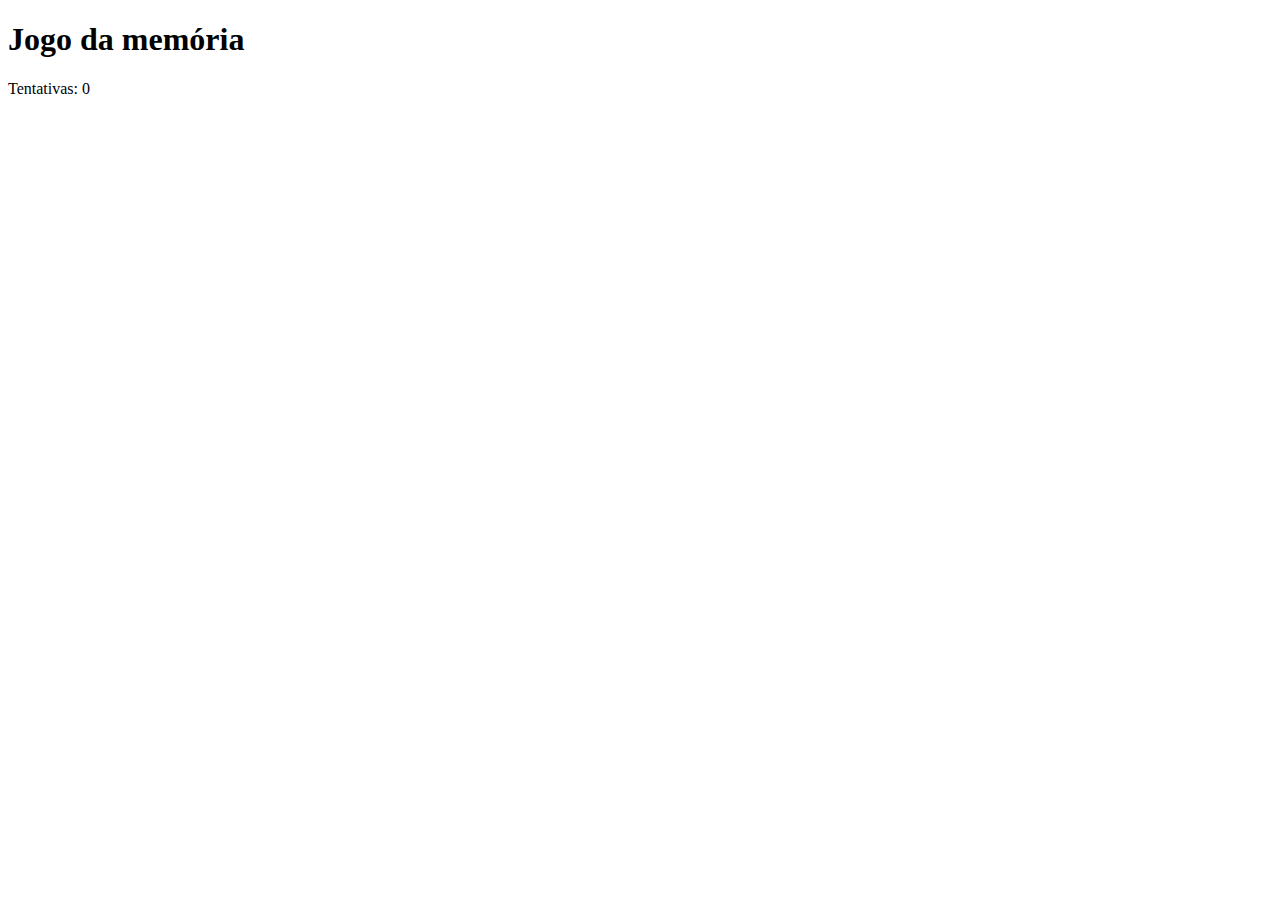
==== 10_jogo_da_memoria/index.html @ 64268837 "html do projeto" ====
<!DOCTYPE html>
<html lang="pt-br">
<head>
    <meta charset="UTF-8">
    <meta name="viewport" content="width=device-width, initial-scale=1.0">
    <title>Jogo da memória</title>
    <link rel="stylesheet" href="style.css">
    <script src="script.js" defer></script>
</head>
<body>
    <h1>Jogo da memória</h1>
    <div class="congratulation-container"></div>
    <div class="container"></div>
    <div class="attempts-container">
        <p class="attempts">Tentativas: 0</p>
    </div>
</body>
</html>
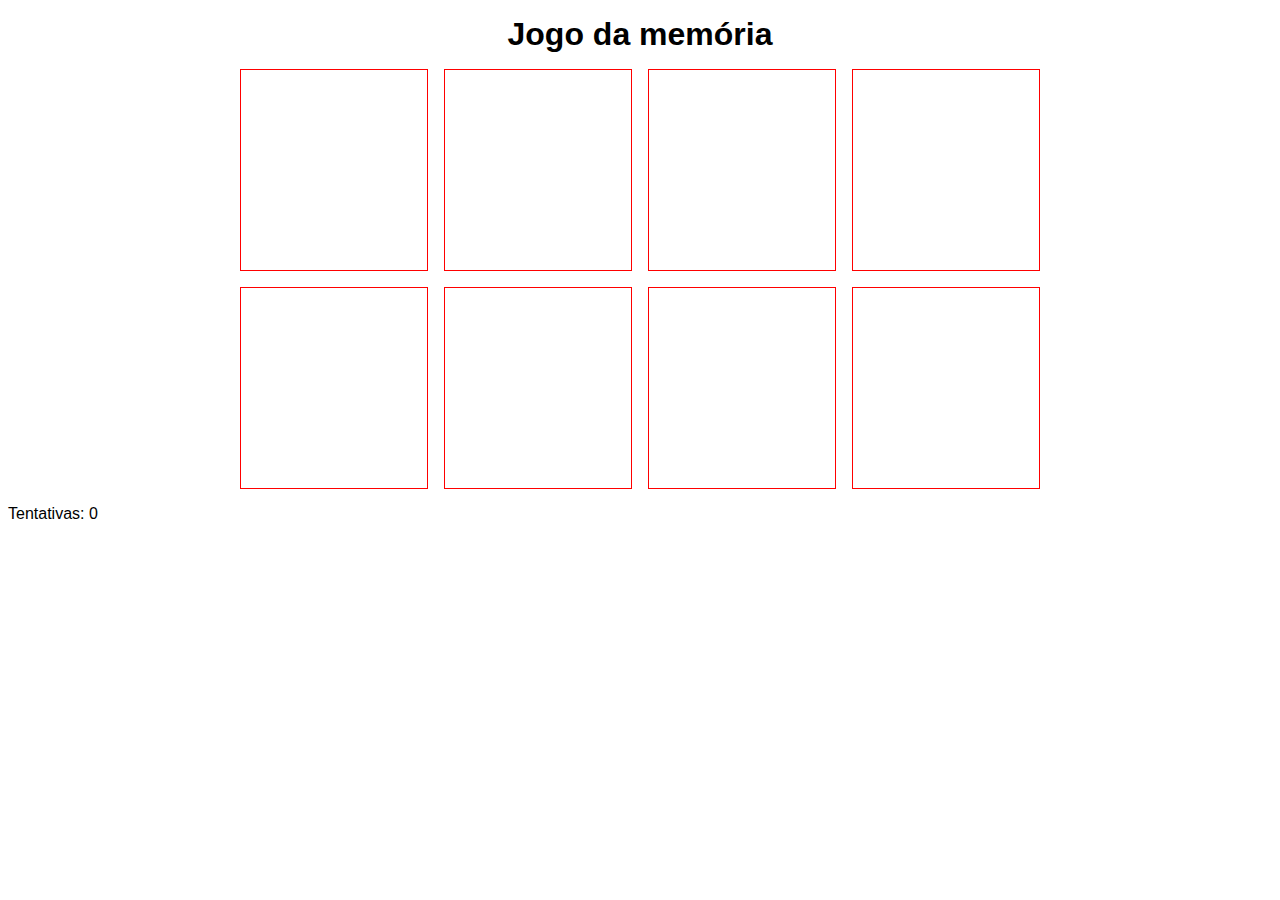
==== commit 10bbecfb: "?" ====
--- a/10_jogo_da_memoria/index.html
+++ b/10_jogo_da_memoria/index.html
@@ -10,7 +10,19 @@
 <body>
     <h1>Jogo da memória</h1>
     <div class="congratulation-container"></div>
-    <div class="container"></div>
+    <div class="container">
+        <div class="card">
+            <div class="front"></div>
+            <div class="back"></div>
+        </div>
+        <div class="card"></div>
+        <div class="card"></div>
+        <div class="card"></div>
+        <div class="card"></div>
+        <div class="card"></div>
+        <div class="card"></div>
+        <div class="card"></div>
+    </div>
     <div class="attempts-container">
         <p class="attempts">Tentativas: 0</p>
     </div>
--- a/10_jogo_da_memoria/style.css
+++ b/10_jogo_da_memoria/style.css
@@ -0,0 +1,27 @@
+* {
+    font-family: Helvetica, sans-serif;
+}
+
+h1{
+    text-align: center;
+    margin: 1rem 0;
+}
+
+.container {
+    display: grid;
+    grid-template-columns: repeat(4, 1fr);
+    grid-gap: 1rem;
+    max-width: 800px;
+    margin: 0 auto;
+}
+
+.card {
+    position: relative;
+    height: 200px;
+    border: 1px solid red;
+}
+
+.card .front,
+.card .back {
+    
+}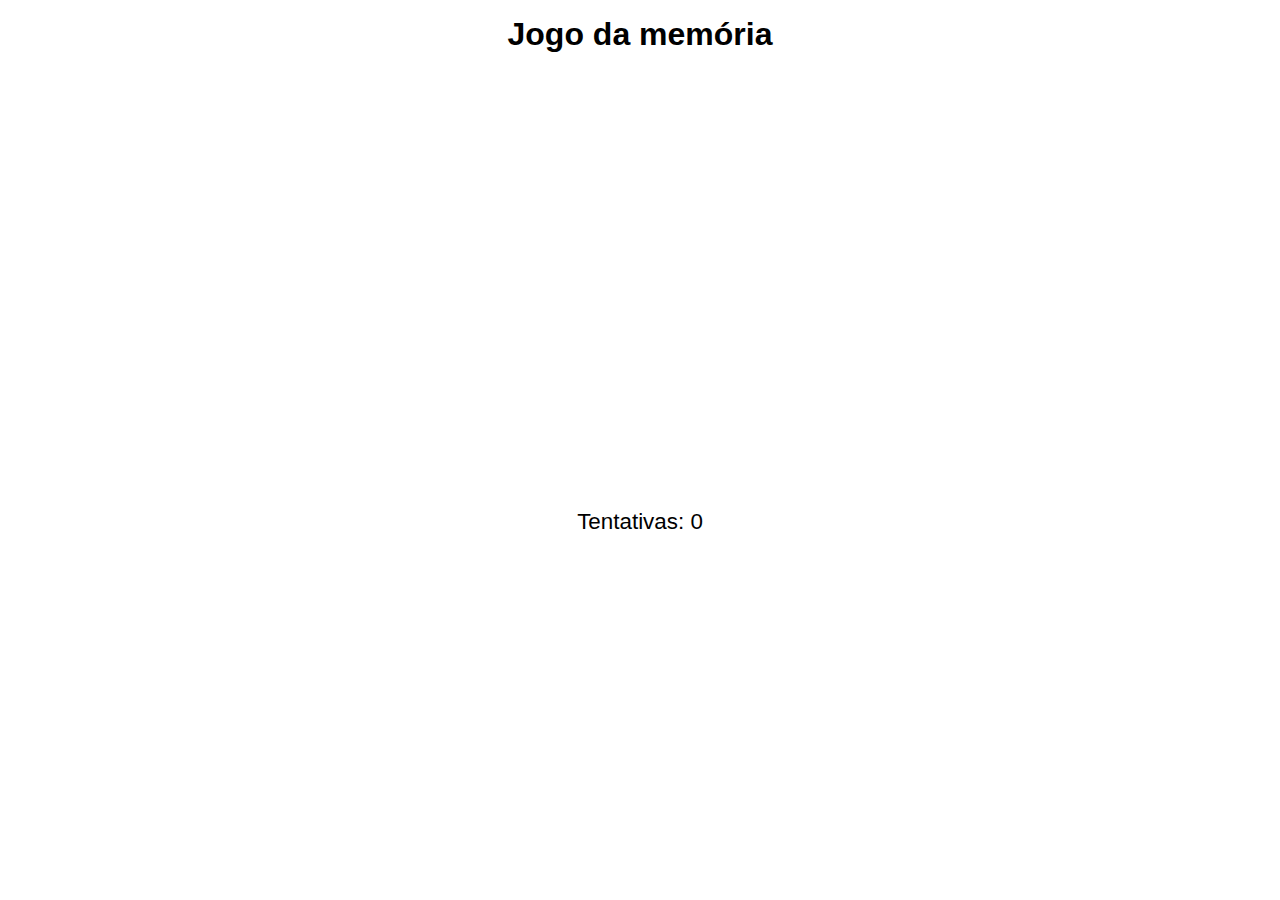
==== commit 29549a19: "js projeto" ====
--- a/10_jogo_da_memoria/index.html
+++ b/10_jogo_da_memoria/index.html
@@ -12,8 +12,6 @@
     <div class="congratulation-container"></div>
     <div class="container">
         <div class="card">
-            <div class="front"></div>
-            <div class="back"></div>
         </div>
         <div class="card"></div>
         <div class="card"></div>
--- a/10_jogo_da_memoria/style.css
+++ b/10_jogo_da_memoria/style.css
@@ -5,6 +5,17 @@
 h1{
     text-align: center;
     margin: 1rem 0;
+}
+
+.congratulations {
+    font-size: 1.5rem;
+    padding: 0.4rem;
+    background-color: #0a790a;
+    color: #FFF;
+    border-radius: 5px;
+    text-align: center;
+    max-width: 500px;
+    margin: 1rem auto;
 }
 
 .container {
@@ -18,10 +29,45 @@
 .card {
     position: relative;
     height: 200px;
-    border: 1px solid red;
 }
 
 .card .front,
 .card .back {
-    
+    position: absolute;
+    width: 100%;
+    height: 100%;
+    backface-visibility: hidden;
+    border: 1px solid black;
+    background-position: center;
+    background-size: cover;
+}
+
+
+.card .front {
+    transform: rotateY(180deg);
+    transition: 0.4s;
+}
+
+.card .back {
+    transform: rotateY(0deg);
+    transition: 0.4s;
+    z-index: 1;
+}
+
+.card .flip .front {
+    transform: rotateY(0deg);
+    z-index: 2;
+}
+
+.card .flip .back {
+    transform: rotateY(0deg);
+}
+
+.attempts-container {
+    text-align: center;
+    margin-top: 1.5rem;
+}
+
+.attempts {
+    font-size: 1.4rem;
 }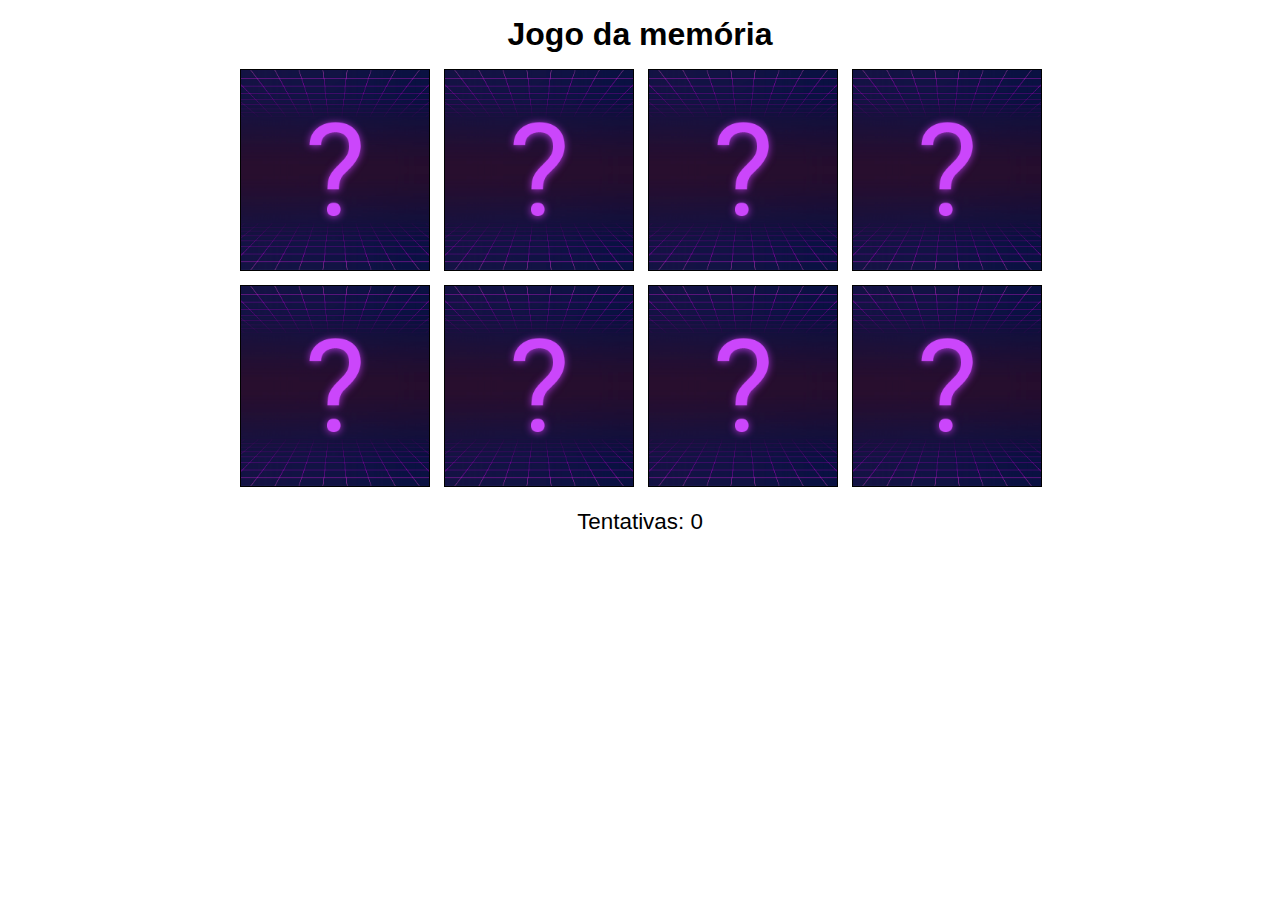
==== commit 2206f664: "cards" ====
--- a/10_jogo_da_memoria/index.html
+++ b/10_jogo_da_memoria/index.html
@@ -11,15 +11,6 @@
     <h1>Jogo da memória</h1>
     <div class="congratulation-container"></div>
     <div class="container">
-        <div class="card">
-        </div>
-        <div class="card"></div>
-        <div class="card"></div>
-        <div class="card"></div>
-        <div class="card"></div>
-        <div class="card"></div>
-        <div class="card"></div>
-        <div class="card"></div>
     </div>
     <div class="attempts-container">
         <p class="attempts">Tentativas: 0</p>
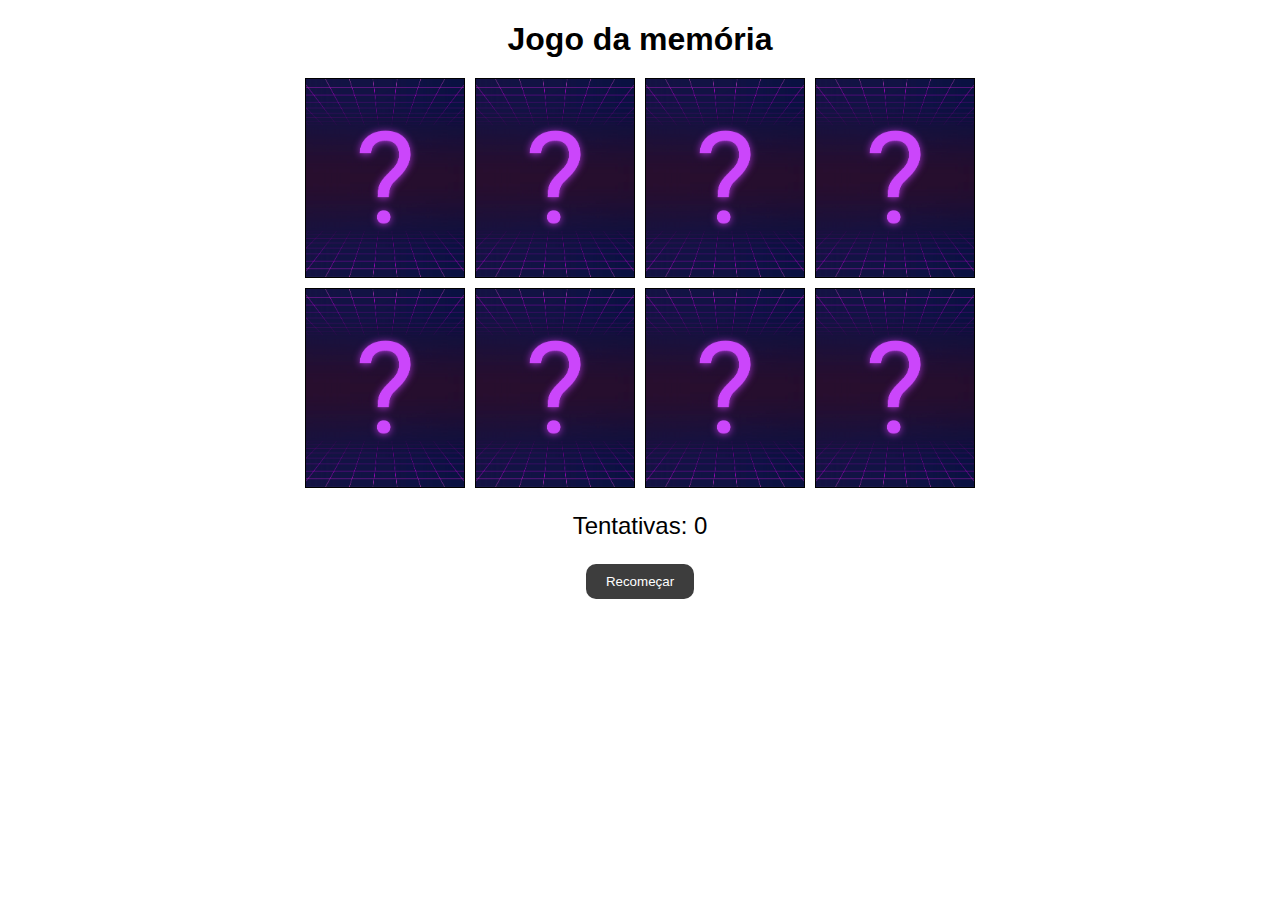
==== commit 7a677831: "botão recomeçar" ====
--- a/10_jogo_da_memoria/index.html
+++ b/10_jogo_da_memoria/index.html
@@ -9,11 +9,13 @@
 </head>
 <body>
     <h1>Jogo da memória</h1>
-    <div class="congratulation-container"></div>
-    <div class="container">
-    </div>
+    <div class="congratulations-container"></div>
+    <div class="container"></div>
     <div class="attempts-container">
         <p class="attempts">Tentativas: 0</p>
     </div>
+    <div class="restart-container">
+        <button id="restartBtn">Recomeçar</button>
+    </div>
 </body>
 </html>--- a/10_jogo_da_memoria/style.css
+++ b/10_jogo_da_memoria/style.css
@@ -1,73 +1,104 @@
 * {
-    font-family: Helvetica, sans-serif;
-}
-
-h1{
+    font-family: Helvetica;
+  }
+  
+  h1 {
     text-align: center;
-    margin: 1rem 0;
-}
-
-.congratulations {
-    font-size: 1.5rem;
-    padding: 0.4rem;
-    background-color: #0a790a;
-    color: #FFF;
-    border-radius: 5px;
-    text-align: center;
-    max-width: 500px;
-    margin: 1rem auto;
-}
-
-.container {
-    display: grid;
-    grid-template-columns: repeat(4, 1fr);
-    grid-gap: 1rem;
+    margin-bottom: 0;
+  }
+  
+  .container {
+    flex-wrap: wrap;
+    display: flex;
+    gap: 10px;
     max-width: 800px;
     margin: 0 auto;
-}
-
-.card {
+    justify-content: center;
+    align-items: center;
+  }
+  
+  .card {
     position: relative;
     height: 200px;
-}
-
-.card .front,
-.card .back {
+    width: 160px;
+  }
+  
+  .card .front,
+  .card .back {
     position: absolute;
     width: 100%;
     height: 100%;
     backface-visibility: hidden;
+  }
+  
+  .card .front {
     border: 1px solid black;
+    display: flex;
+    font-size: 48px;
+    transform: rotateY(180deg);
+    transition: transform 0.5s ease-in-out;
+  }
+  
+  .card .back {
+    background-size: cover;
     background-position: center;
-    background-size: cover;
-}
-
-
-.card .front {
-    transform: rotateY(180deg);
-    transition: 0.4s;
-}
-
-.card .back {
+    border: 1px solid black;
+    box-sizing: border-box;
     transform: rotateY(0deg);
-    transition: 0.4s;
+    transition: transform 0.5s ease-in-out;
     z-index: 1;
-}
-
-.card .flip .front {
+  }
+  
+  .card.flip .front {
     transform: rotateY(0deg);
     z-index: 2;
-}
+  }
+  
+  .card.flip .back {
+    transform: rotateY(0deg);
+  }
+  
+  .attempts-container {
+    text-align: center;
+    margin-top: 20px;
+  }
+  
+  .attempts {
+    font-size: 24px;
+  }
+  
+  .congratulations-container {
+    justify-content: center;
+    margin-top: 20px;
+  }
+  
+  .congratulations {
+    font-size: 1.5rem;
+    padding: 0.4rem;
+    background-color: #0a790a;
+    color: #fff;
+    border-radius: 4px;
+    text-align: center;
+    max-width: 500px;
+    margin: 1rem auto;
+  }
 
-.card .flip .back {
-    transform: rotateY(0deg);
-}
+  .restart-container {
+    width: 100%;
+    display: flex;
+    justify-content: center;
+  }
 
-.attempts-container {
-    text-align: center;
-    margin-top: 1.5rem;
-}
+  #restartBtn{
+    padding: 10px 20px;
+    border: none;
+    border-radius: 10px;
+    background-color: #3d3d3d;
+    color: white;
+    cursor: pointer;
+  }
 
-.attempts {
-    font-size: 1.4rem;
-}+  #restartBtn:hover{
+    transition: .3s;
+    background-color: #000000;
+  }